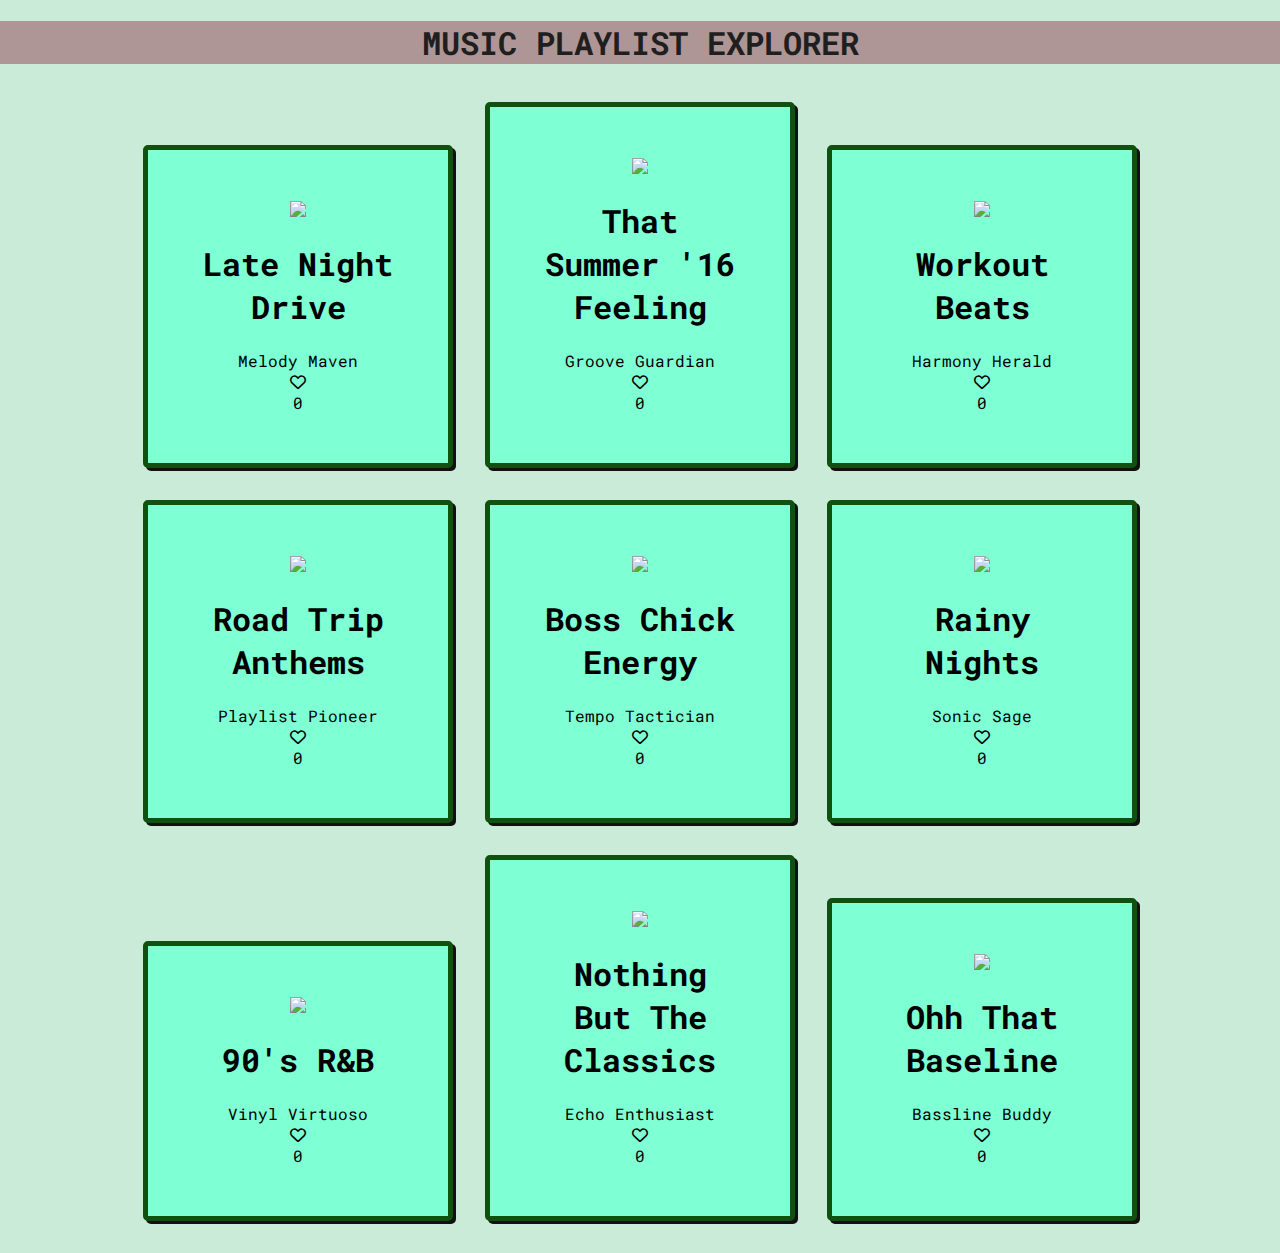
==== music-playlist-creator/index.html @ ac2a0b22 "upload playlist creator files" ====
<!DOCTYPE html>
<html lang="en">
<head>
    <meta charset="UTF-8">
    <meta name="viewport" content="width=device-width, initial-scale=1.0">
    
    <title>Music Playlist Explorer</title>
    <link rel="icon" type="image/x-icon" href="/images/favicon.ico">
    <link rel="stylesheet" href="https://cdnjs.cloudflare.com/ajax/libs/font-awesome/6.0.0-beta3/css/all.min.css">
    <link rel="preconnect" href="https://fonts.googleapis.com">
    <link rel="preconnect" href="https://fonts.gstatic.com" crossorigin>
    <link href="https://fonts.googleapis.com/css2?family=Roboto+Mono:ital,wght@0,100..700;1,100..700&display=swap" rel="stylesheet">
    <link rel="preconnect" href="https://fonts.googleapis.com">
    <link rel="preconnect" href="https://fonts.gstatic.com" crossorigin>
    <link href="https://fonts.googleapis.com/css2?family=Dancing+Script:wght@400..700&family=Roboto+Mono:ital,wght@0,100..700;1,100..700&display=swap" rel="stylesheet">
    <link rel="stylesheet" href="style.css">

</head>
<body>
    <header>
        <h1>Music Playlist Explorer</h1>
        <!-- Your header content here -->
    </header>

    <main> 
        <div id ="playlist-grid" class="playlist-grid">

        </div>
    </main>

        <!-- Your main content here -->
        
    <div id= "playlistmodal" class = "modal">

        <div class = "modal-overlay">
            <span class = "close"> &times;</span>
            <img id="Playlistimage" src = "" alt ="Playlist Image">
            <h1 id = "PlaylistName"></h1>
                <p id = "modalPlaylistCreator"></p>
            <button class = "shuffle-button"> shuffle</button>
        

                <section class = "each-song" id = "songs-container">
                    <p id="Song title"></p>
                    <p id = "Artist Name"></p>
                    <p id = "Album Name"></p>
                    <div id="Album Name"></div>
                </section> 
               
        </div>
    </div>

    <footer>
        <p &copy: ></p>
        <!-- Your footer content here -->
    </footer>
    <script src="data/data.js"></script>
    <script src="script.js"></script>
    <link HTML = "featured.html"> </body>
</body>
</html>
---- music-playlist-creator/style.css ----
body {
    font-family: "Roboto Mono";
    margin: 0;
    padding: 0;
    background-color: #caebd8;
}
header{
    background-color: #af9696;
    color: #211e20;
    padding: lem;
    text-align: center;
    border-bottom: 5px black ;
    box-shadow:  #705b5b;
    text-transform: uppercase;
    font-size: zem;
    font-weight: bold;
    transition: border 0.2s, background-color 0.2s, box-shadow 0.2
   
}

header:hover{
    border: 5px
}
.playlist-grid{
    text-align: center;
}
.playlist-blocks{
    border: 5px solid rgb(16, 81, 16);
    padding: 50px;
    margin: 1em;
    width: 200px;
    display: inline-block;
    border-radius: 5px;
    box-shadow: 3px 3px #111;
    background-color: aquamarine;
    /* width: 75%; */
    transition: border 0.2s, background-color 0.2s, box-shadow 0.2

}
.playlist-blocks:hover{
    border: 5px solid #caebd8;
    background-color: #aaa;
    box-shadow: 4px 4px color(srgb red rgb(98, 141, 98) blue)
}
.playlist-cards{
    display: flex;
    flex-wrap: wrap;
    justify-content: space-between;
    border:5px solid rgb(52, 152, 52);
  
    
}
.image-function{
    width: 120px;
    border: 40px;
    /* margin: ; */
}

.modal{
   /* display: none;  */
   position: fixed;
   z-index: 1;
   left: 0;
   top: 0;
   width:100% ;
   height: 100%;
   overflow:auto;
   background-color: rgba(217, 194, 194, 0.4);
   display: none;

}

.modal-overlay {
    background-color: #93d3a3;
    margin: 15% auto;
    padding: 20px;
    border: 5px solid #180c0c;
    width: 80%;
    font-family: Verdana, Geneva, Tahoma, sans-serif;
}
/* .playlistimage{
    
} */
.close {
    color: #aaa;
    float: right;
    font-size: 28px;
    font-weight: bold;
}
.close:hover,
.close:focus {
    color:black;
    text-decoration: none;
    cursor: pointer;
}
.each-song {
    display:  flex;
    flex-direction: column;
    font-family: 'Arial', sans-serif;
    margin: 0;
    padding: 0;
    background-color: #3f6750;
    text-transform: uppercase;
    font-size: zem;
    font-weight: bold;
    border: 5px solid black;
    transition: background-color 0.1s;

}
/* .each-song:hover{
    background-color: #caebd8;
} */
.overlay-blocks{
    display:  flex;
    font-family: "Dancing Script", cursive;
    border: 3px solid white;
    text-align: left;
    height: 12vh;

    transition: background-color 0.1s
}
.overlay-blocks:hover{
    background-color: green;
}
.songtext{
    font-size: 12px;
    display:flex;
    flex-direction: column;
    margin: auto auto auto 1%;
    text-wrap: nowrap;
    overflow:clip;
    height: 7vh;
    
}
#songtime{
    font-size: 12px;
    display:flex;
    flex-direction: column;
    margin: auto;
    text-wrap: nowrap;
    height: 2vh;
    text-align: left;
    
}
.shuffle-button{
    background-color: #111;
    padding: 1vh 4vw;
    border-radius: 20px;
    color: white;
    text-align : center;
    display: flex;
    flex-direction: row;
}
.shuffle-button:hover{
    background:  grey;
}

.featured{
    border: 5px solid rgb(16, 81, 16);
    padding: 50px;
    margin: 1em;
    width: 200px;
    display: inline-block;
    border-radius: 5px;
    box-shadow: 3px 3px #111;
    background-color: aquamarine;

}

#Playlistimage{
    width: 120px;
    border: 40px;
}

#song-container-feature{
    position: fixed;
   z-index: 1;
   left: 0;
   top: 0;
   width:100% ;
   height: 100%;
   overflow:auto;
   background-color: rgba(217, 194, 194, 0.4);
   display: none;
}
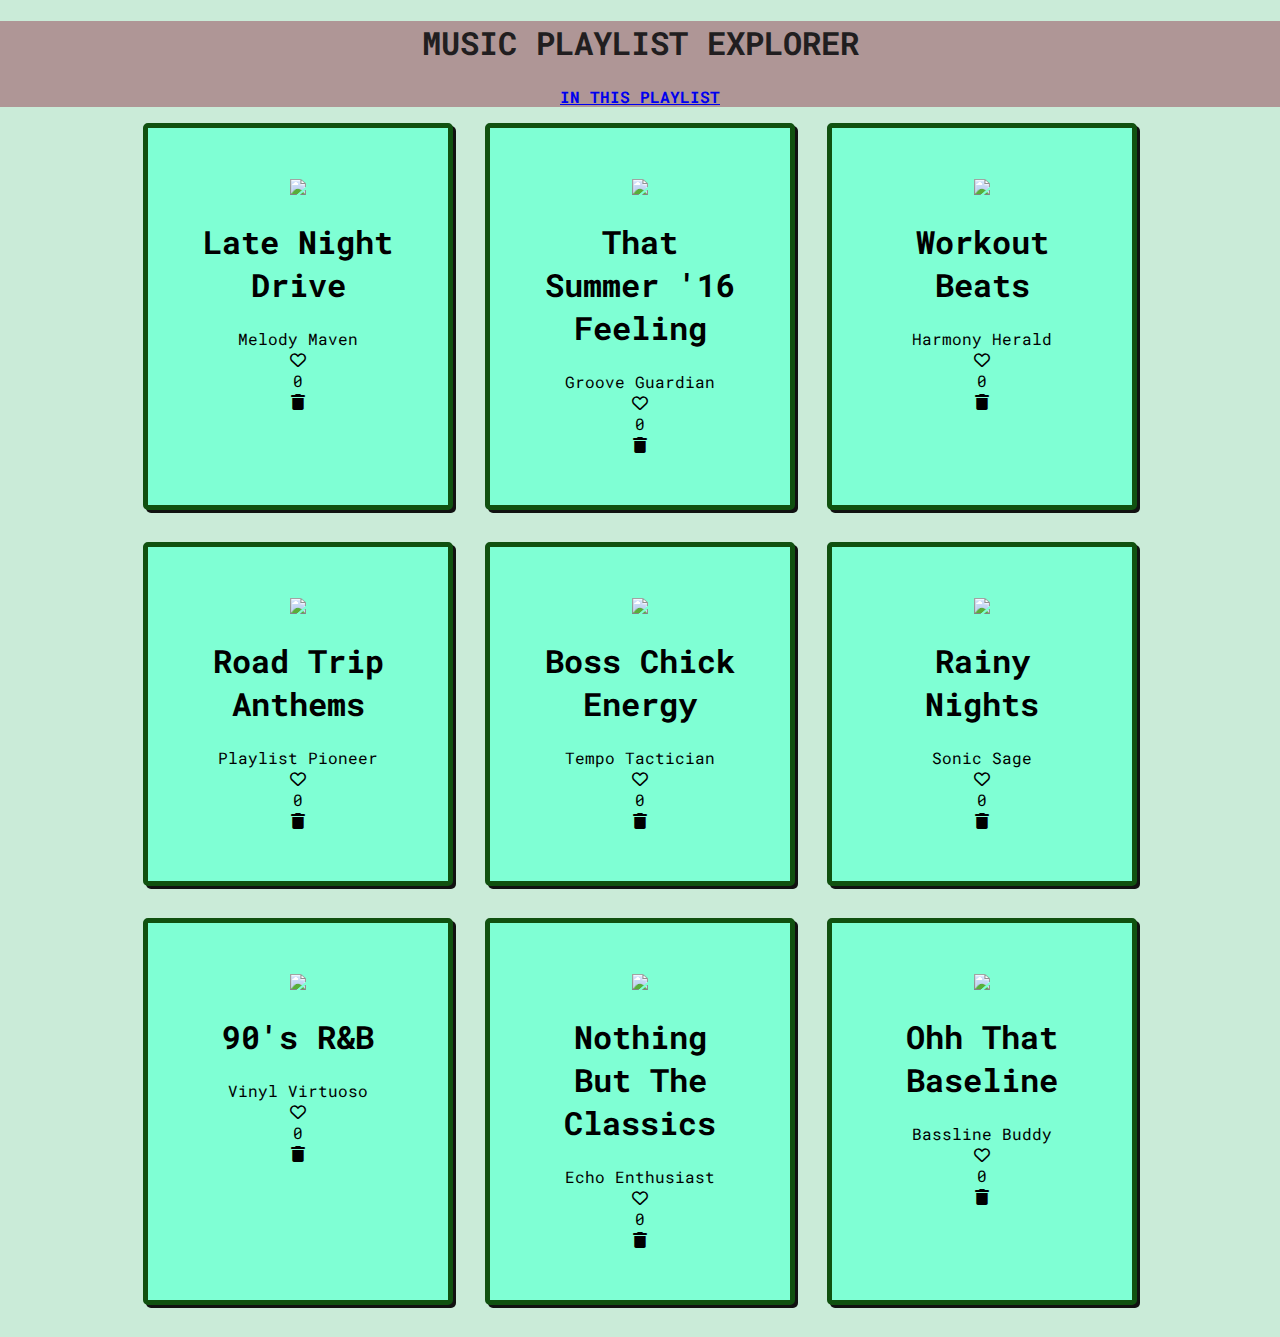
==== commit 42252479: "final project" ====
--- a/music-playlist-creator/index.html
+++ b/music-playlist-creator/index.html
@@ -15,10 +15,14 @@
     <link href="https://fonts.googleapis.com/css2?family=Dancing+Script:wght@400..700&family=Roboto+Mono:ital,wght@0,100..700;1,100..700&display=swap" rel="stylesheet">
     <link rel="stylesheet" href="style.css">
 
+
 </head>
 <body>
     <header>
         <h1>Music Playlist Explorer</h1>
+        <div id = "home-button" >
+            <a href="featured.html"> in this playlist</a>
+        </div>
         <!-- Your header content here -->
     </header>
 
@@ -38,6 +42,7 @@
             <h1 id = "PlaylistName"></h1>
                 <p id = "modalPlaylistCreator"></p>
             <button class = "shuffle-button"> shuffle</button>
+
         
 
                 <section class = "each-song" id = "songs-container">
--- a/music-playlist-creator/style.css
+++ b/music-playlist-creator/style.css
@@ -23,6 +23,10 @@
 }
 .playlist-grid{
     text-align: center;
+    display: flex;
+    flex-wrap: wrap;
+    justify-content: center;
+    flex-direction: row;
 }
 .playlist-blocks{
     border: 5px solid rgb(16, 81, 16);
@@ -156,15 +160,18 @@
 }
 
 .featured{
+    display: flex;
+    flex-direction: column;
     border: 5px solid rgb(16, 81, 16);
-    padding: 50px;
-    margin: 1em;
-    width: 200px;
+    padding: 30px 70px ;
+    margin: 20px;
+    width: 300px;
     display: inline-block;
     border-radius: 5px;
     box-shadow: 3px 3px #111;
     background-color: aquamarine;
-
+    overflow-y: scroll;
+    height: 400px;
 }
 
 #Playlistimage{
@@ -173,16 +180,44 @@
 }
 
 #song-container-feature{
+    display: flex;
+    flex-direction: column;
     position: fixed;
    z-index: 1;
    left: 0;
    top: 0;
-   width:100% ;
+   width: 300px;;
    height: 100%;
    overflow:auto;
    background-color: rgba(217, 194, 194, 0.4);
    display: none;
-}
-
-
-
+
+}
+
+#home {
+    display: flex;
+    padding: 0px 25%;
+}
+
+#playlist-image {
+    height: 50%;
+    border: 40px
+
+}
+#right-side{
+    border: 5px solid rgb(16, 81, 16);
+    padding: 50px;
+    margin: 1em;
+    width: 300px;
+    display: inline-block;
+    border-radius: 5px;
+    box-shadow: 3px 3px #111;
+    background-color: aquamarine;
+    transition: border 0.2s, background-color 0.2s, box-shadow 0.2;
+    
+}
+.right-side:hover{
+    border: 5px solid #caebd8;
+    background-color: #aaa;
+    box-shadow: 4px 4px color(srgb red rgb(98, 141, 98) blue)
+}
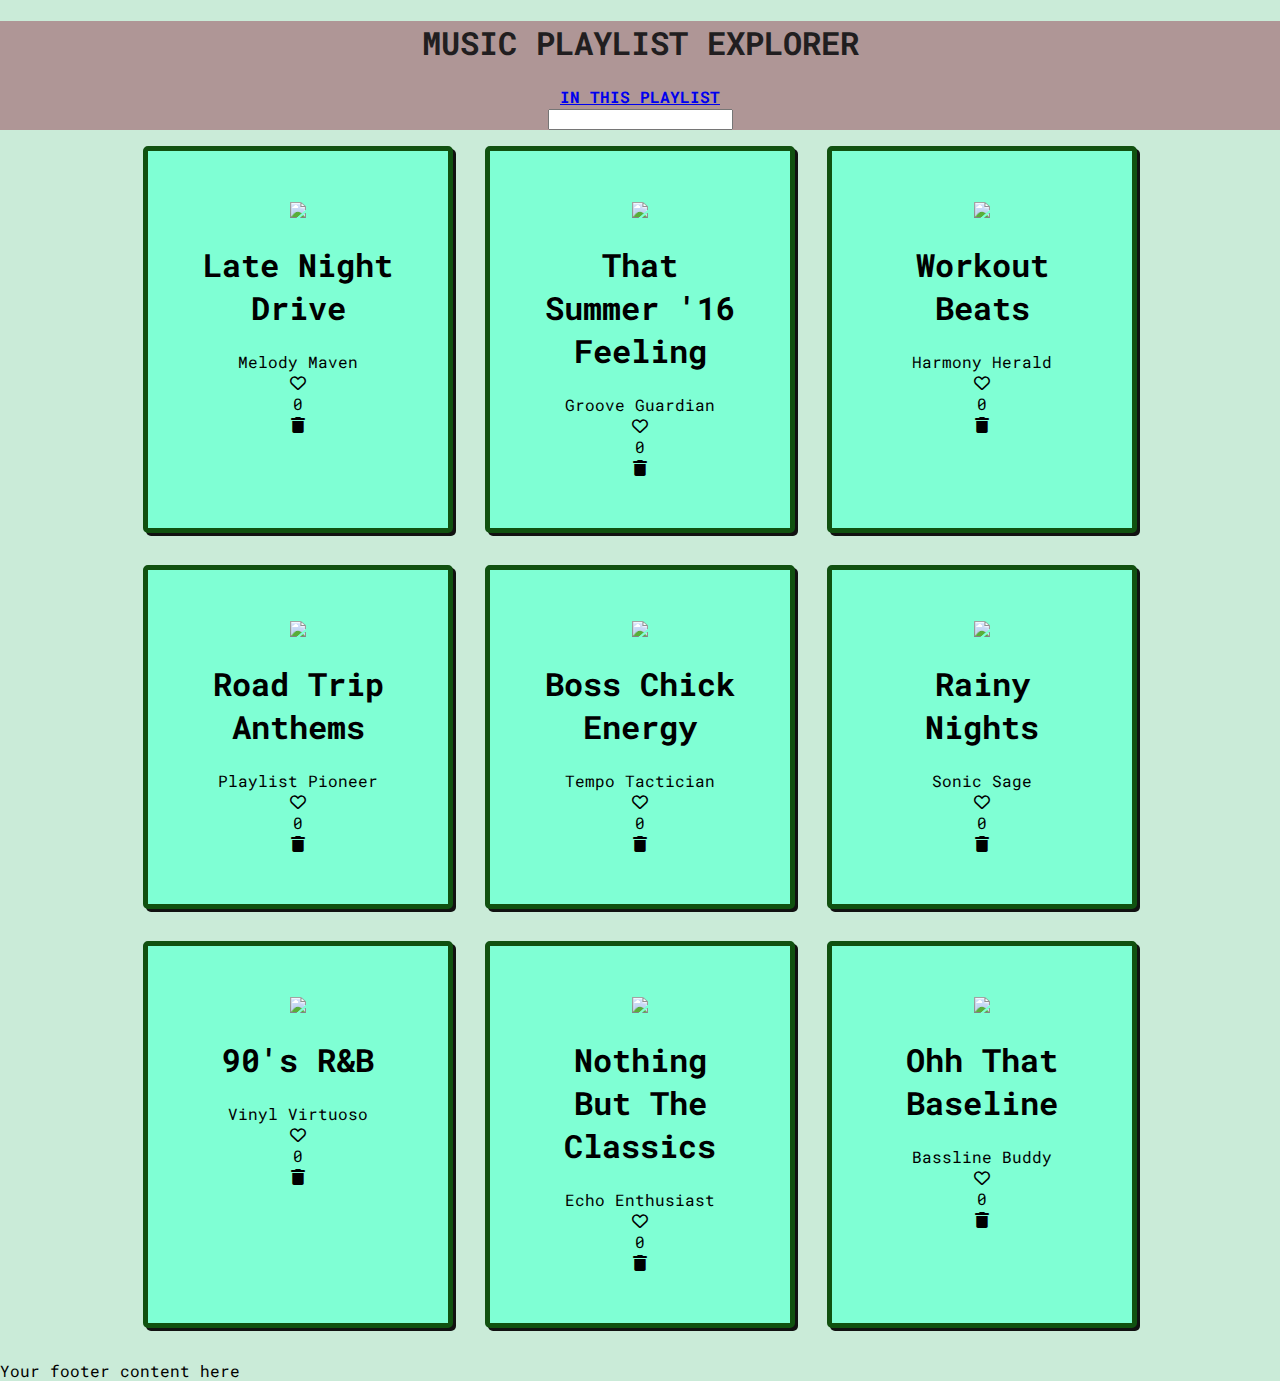
==== commit 20acfa78: "final" ====
--- a/music-playlist-creator/index.html
+++ b/music-playlist-creator/index.html
@@ -22,8 +22,11 @@
         <h1>Music Playlist Explorer</h1>
         <div id = "home-button" >
             <a href="featured.html"> in this playlist</a>
+
         </div>
-        <!-- Your header content here -->
+        <div>
+            <input type="text" id ="search-bar" class="search-bar-button ">
+        </div>
     </header>
 
     <main> 
@@ -31,8 +34,6 @@
 
         </div>
     </main>
-
-        <!-- Your main content here -->
         
     <div id= "playlistmodal" class = "modal">
 
@@ -42,8 +43,7 @@
             <h1 id = "PlaylistName"></h1>
                 <p id = "modalPlaylistCreator"></p>
             <button class = "shuffle-button"> shuffle</button>
-
-        
+            
 
                 <section class = "each-song" id = "songs-container">
                     <p id="Song title"></p>
@@ -57,7 +57,7 @@
 
     <footer>
         <p &copy: ></p>
-        <!-- Your footer content here -->
+        Your footer content here
     </footer>
     <script src="data/data.js"></script>
     <script src="script.js"></script>
--- a/music-playlist-creator/style.css
+++ b/music-playlist-creator/style.css
@@ -82,9 +82,7 @@
     width: 80%;
     font-family: Verdana, Geneva, Tahoma, sans-serif;
 }
-/* .playlistimage{
-    
-} */
+
 .close {
     color: #aaa;
     float: right;
@@ -221,3 +219,4 @@
     background-color: #aaa;
     box-shadow: 4px 4px color(srgb red rgb(98, 141, 98) blue)
 }
+
